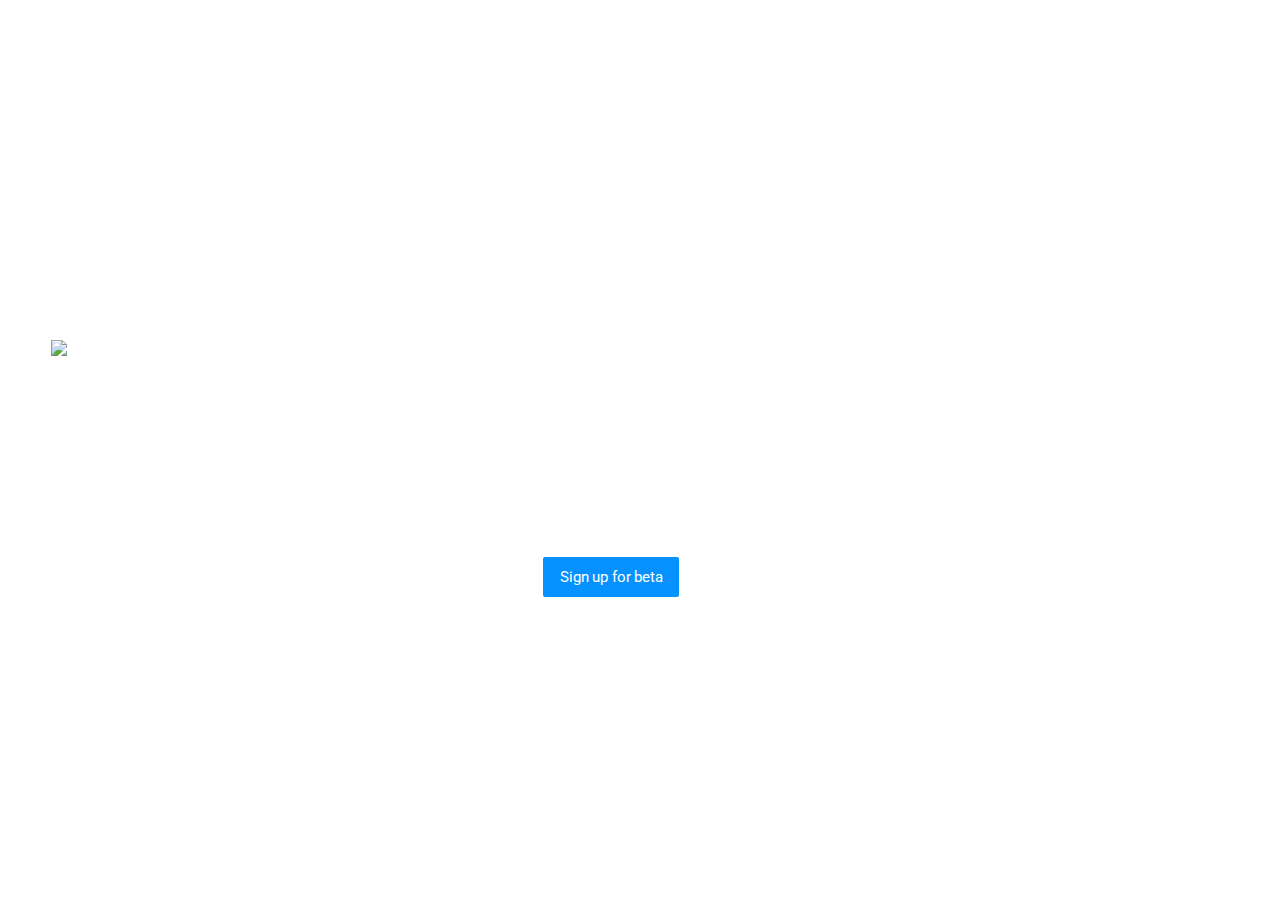
==== index.html @ 0dd045b4 "Updates" ====
<!DOCTYPE HTML>
<html>
	<head>
		<title>Tweeten</title>
		<meta charset="utf-8" />
		<meta name="viewport" content="width=device-width, initial-scale=1, user-scalable=no" />
		<!--[if lte IE 8]><script src="assets/js/ie/html5shiv.js"></script><![endif]-->
		<link rel="stylesheet" href="assets/css/main.css" />
		<!--[if lte IE 8]><link rel="stylesheet" href="assets/css/ie8.css" /><![endif]-->
		<!--[if lte IE 9]><link rel="stylesheet" href="assets/css/ie9.css" /><![endif]-->
        <link rel="apple-touch-icon" sizes="57x57" href="/apple-touch-icon-57x57.png">
<link rel="apple-touch-icon" sizes="60x60" href="/apple-touch-icon-60x60.png">
<link rel="apple-touch-icon" sizes="72x72" href="/apple-touch-icon-72x72.png">
<link rel="apple-touch-icon" sizes="76x76" href="/apple-touch-icon-76x76.png">
<link rel="apple-touch-icon" sizes="114x114" href="/apple-touch-icon-114x114.png">
<link rel="apple-touch-icon" sizes="120x120" href="/apple-touch-icon-120x120.png">
<link rel="apple-touch-icon" sizes="144x144" href="/apple-touch-icon-144x144.png">
<link rel="apple-touch-icon" sizes="152x152" href="/apple-touch-icon-152x152.png">
<link rel="apple-touch-icon" sizes="180x180" href="/apple-touch-icon-180x180.png">
<link rel="icon" type="image/png" href="/favicon-32x32.png" sizes="32x32">
<link rel="icon" type="image/png" href="/android-chrome-192x192.png" sizes="192x192">
<link rel="icon" type="image/png" href="/favicon-96x96.png" sizes="96x96">
<link rel="icon" type="image/png" href="/favicon-16x16.png" sizes="16x16">
<link rel="manifest" href="/manifest.json">
<link rel="mask-icon" href="/safari-pinned-tab.svg" color="#5bbad5">
<meta name="msapplication-TileColor" content="#da532c">
<meta name="msapplication-TileImage" content="/mstile-144x144.png">
<meta name="theme-color" content="#16527d">
	</head>
	<body>

		<!-- Header -->
			<header id="header">
                <img class="logo" src="http://tweeten.xyz/logo.png"/>
				<h1>Tweeten</h1>
				<p>Introducing Tweeten, an app that makes TweetDeck prettier.<br />
				Coming soon to Windows, OS X, Linux, Chrome, and Firefox!</p>
			</header>


<!-- Begin MailChimp Signup Form -->
<div id="mc_embed_signup">
<form action="//xyz.us12.list-manage.com/subscribe/post?u=ccd8b8723e9d4d7e4c5472b31&amp;id=7ab893dca7" method="post" id="mc-embedded-subscribe-form" name="mc-embedded-subscribe-form" class="validate" target="_blank" novalidate>
    <div id="mc_embed_signup_scroll">

<div class="mc-field-group">
	<input type="email" value="" name="EMAIL" placeholder="Email Address" class="required email" id="mce-EMAIL">
</div>
	<div id="mce-responses" class="clear">
		<div class="response" id="mce-error-response" style="display:none"></div>
		<div class="response" id="mce-success-response" style="display:none"></div>
	</div>    <!-- real people should not fill this in and expect good things - do not remove this or risk form bot signups-->
    <div style="position: absolute; left: -5000px;" aria-hidden="true"><input type="text" name="b_ccd8b8723e9d4d7e4c5472b31_7ab893dca7" tabindex="-1" value=""></div>
    <div class="clear"><input type="submit" value="Sign up for beta" name="subscribe" id="mc-embedded-subscribe" class="button"></div>
    </div>
</form>
</div>

<!--End mc_embed_signup-->

		<!-- Footer -->
			<footer id="footer">
				<ul class="icons">
					<li><a href="http://twitter.com/tweetenapp" class="icon fa-twitter"><span class="label">Twitter</span></a></li>
				</ul>
				<ul class="copyright">
					<li>&copy; Tweeten</li><li>Credits: <a href="http://html5up.net">HTML5 UP</a></li>
				</ul>
			</footer>

		<!-- Scripts -->
			<!--[if lte IE 8]><script src="assets/js/ie/respond.min.js"></script><![endif]-->
			<script src="assets/js/main.js"></script>
<script>
  (function(i,s,o,g,r,a,m){i['GoogleAnalyticsObject']=r;i[r]=i[r]||function(){
  (i[r].q=i[r].q||[]).push(arguments)},i[r].l=1*new Date();a=s.createElement(o),
  m=s.getElementsByTagName(o)[0];a.async=1;a.src=g;m.parentNode.insertBefore(a,m)
  })(window,document,'script','//www.google-analytics.com/analytics.js','ga');

  ga('create', 'UA-71965477-1', 'auto');
  ga('send', 'pageview');

</script>
	</body>
</html>
---- assets/css/main.css ----
@import url(font-awesome.min.css);
@import url("http://fonts.googleapis.com/css?family=Roboto:400,700");

/*
	Eventually by HTML5 UP
	html5up.net | @n33co
	Free for personal and commercial use under the CCA 3.0 license (html5up.net/license)
*/

/* Reset */

	html, body, div, span, applet, object, iframe, h1, h2, h3, h4, h5, h6, p, blockquote, pre, a, abbr, acronym, address, big, cite, code, del, dfn, em, img, ins, kbd, q, s, samp, small, strike, strong, sub, sup, tt, var, b, u, i, center, dl, dt, dd, ol, ul, li, fieldset, form, label, legend, table, caption, tbody, tfoot, thead, tr, th, td, article, aside, canvas, details, embed, figure, figcaption, footer, header, hgroup, menu, nav, output, ruby, section, summary, time, mark, audio, video {
		margin: 0;
		padding: 0;
		border: 0;
		font-size: 100%;
		font: inherit;
		vertical-align: baseline;
	}

	article, aside, details, figcaption, figure, footer, header, hgroup, menu, nav, section {
		display: block;
	}

	body {
		line-height: 1;
	}

	ol, ul {
		list-style: none;
	}

	blockquote, q {
		quotes: none;
	}

	blockquote:before, blockquote:after, q:before, q:after {
		content: '';
		content: none;
	}

	table {
		border-collapse: collapse;
		border-spacing: 0;
	}

	body {
		-webkit-text-size-adjust: none;
	}

/* Box Model */

	*, *:before, *:after {
		-moz-box-sizing: border-box;
		-webkit-box-sizing: border-box;
		box-sizing: border-box;
	}

/* Basic */

	@-ms-viewport {
		width: device-width;
	}

	body {
		-ms-overflow-style: scrollbar;
	}

	@media screen and (max-width: 480px) {

		html, body {
			min-width: 320px;
		}

	}

	html, body {
		height: 100%;
		overflow-x: hidden;
		width: 100%;
	}

		@media screen and (max-height: 640px) {

			html, body {
				height: auto;
				min-height: 100%;
			}

		}

	body {
		display: -moz-flex;
		display: -webkit-flex;
		display: -ms-flex;
		display: flex;
		-moz-flex-direction: column;
		-webkit-flex-direction: column;
		-ms-flex-direction: column;
		flex-direction: column;
		-moz-justify-content: center;
		-webkit-justify-content: center;
		-ms-justify-content: center;
		justify-content: center;
		background-color: #000;
		padding: 6em 4em 4em 4em;
	}

		body > * {
			position: relative;
			z-index: 2;
		}

		body.is-loading *, body.is-loading *:before, body.is-loading *:after {
			-moz-animation: none !important;
			-webkit-animation: none !important;
			-ms-animation: none !important;
			animation: none !important;
			-moz-transition: none !important;
			-webkit-transition: none !important;
			-ms-transition: none !important;
			transition: none !important;
		}

		@media screen and (max-width: 1680px) {

			body {
				padding: 6em 3.5em 3.5em 3.5em;
			}

		}

		@media screen and (max-width: 736px) {

			body {
				padding: 5em 2em 2em 2em;
			}

		}

		@media screen and (max-width: 360px) {

			body {
				padding: 5em 1.25em 1.25em 1.25em;
			}

		}

/* BG */

	#bg {
		display: none !important;
	}

		#bg div {
			-moz-transition: opacity 3s ease, visibility 3s;
			-webkit-transition: opacity 3s ease, visibility 3s;
			-ms-transition: opacity 3s ease, visibility 3s;
			transition: opacity 3s ease, visibility 3s;
			background-size: cover;
			height: 100%;
			left: 0;
			opacity: 0;
			position: absolute;
			top: 0;
			visibility: hidden;
			width: 150%;
		}

			#bg div.visible {
				-moz-animation: bg 45s linear infinite;
				-webkit-animation: bg 45s linear infinite;
				-ms-animation: bg 45s linear infinite;
				animation: bg 45s linear infinite;
				opacity: 1;
				visibility: visible;
				z-index: 1;
			}

				#bg div.visible.top {
					z-index: 2;
				}

				@media screen and (max-width: 1280px) {

					#bg div.visible {
						-moz-animation: bg 29.25s linear infinite;
						-webkit-animation: bg 29.25s linear infinite;
						-ms-animation: bg 29.25s linear infinite;
						animation: bg 29.25s linear infinite;
					}

				}

				@media screen and (max-width: 736px) {

					#bg div.visible {
						-moz-animation: bg 18s linear infinite;
						-webkit-animation: bg 18s linear infinite;
						-ms-animation: bg 18s linear infinite;
						animation: bg 18s linear infinite;
					}

				}

			#bg div:only-child {
				-moz-animation-direction: alternate !important;
				-webkit-animation-direction: alternate !important;
				-ms-animation-direction: alternate !important;
				animation-direction: alternate !important;
			}

		body.is-loading #bg {
			opacity: 0;
		}

	@-moz-keyframes bg {
		0% {
			-moz-transform: translateX(0);
			-webkit-transform: translateX(0);
			-ms-transform: translateX(0);
			transform: translateX(0);
		}

		100% {
			-moz-transform: translateX(-25%);
			-webkit-transform: translateX(-25%);
			-ms-transform: translateX(-25%);
			transform: translateX(-25%);
		}
	}

	@-webkit-keyframes bg {
		0% {
			-moz-transform: translateX(0);
			-webkit-transform: translateX(0);
			-ms-transform: translateX(0);
			transform: translateX(0);
		}

		100% {
			-moz-transform: translateX(-25%);
			-webkit-transform: translateX(-25%);
			-ms-transform: translateX(-25%);
			transform: translateX(-25%);
		}
	}

	@-ms-keyframes bg {
		0% {
			-moz-transform: translateX(0);
			-webkit-transform: translateX(0);
			-ms-transform: translateX(0);
			transform: translateX(0);
		}

		100% {
			-moz-transform: translateX(-25%);
			-webkit-transform: translateX(-25%);
			-ms-transform: translateX(-25%);
			transform: translateX(-25%);
		}
	}

	@keyframes bg {
		0% {
			-moz-transform: translateX(0);
			-webkit-transform: translateX(0);
			-ms-transform: translateX(0);
			transform: translateX(0);
		}

		100% {
			-moz-transform: translateX(-25%);
			-webkit-transform: translateX(-25%);
			-ms-transform: translateX(-25%);
			transform: translateX(-25%);
		}
	}

/* Type */

	body, input, select, textarea {
		color: rgba(255, 255, 255, 0.75);
		font-family: "Roboto", sans-serif;
		font-size: 16pt;
		font-weight: 400;
		letter-spacing: -0.01em;
		line-height: 1.65em;
	}

		@media screen and (max-width: 1680px) {

			body, input, select, textarea {
				font-size: 12pt;
			}

		}

		@media screen and (max-width: 1280px) {

			body, input, select, textarea {
				font-size: 11pt;
			}

		}

		@media screen and (max-width: 980px) {

			body, input, select, textarea {
				font-size: 12pt;
			}

		}

		@media screen and (max-width: 736px) {

			body, input, select, textarea {
				font-size: 12pt;
			}

		}

		@media screen and (max-width: 480px) {

			body, input, select, textarea {
				font-size: 12pt;
			}

		}

	a {
		-moz-transition: border-bottom-color 0.2s ease, color 0.2s ease;
		-webkit-transition: border-bottom-color 0.2s ease, color 0.2s ease;
		-ms-transition: border-bottom-color 0.2s ease, color 0.2s ease;
		transition: border-bottom-color 0.2s ease, color 0.2s ease;
		border-bottom: dotted 1px rgba(255, 255, 255, 0.25);
		color: #1cb495;
		text-decoration: none;
	}

		a:hover {
			border-bottom-color: transparent;
			color: #0592FF !important;
			text-decoration: none;
		}

	strong, b {
		color: #fff;
		font-weight: 700;
	}

	em, i {
		font-style: italic;
	}

	p {
		margin: 0 0 2em 0;
	}

	h1, h2, h3, h4, h5, h6 {
		color: #fff;
		font-weight: 700;
		line-height: 1em;
		margin: 0 0 1em 0;
	}

		h1 a, h2 a, h3 a, h4 a, h5 a, h6 a {
			color: inherit;
			text-decoration: none;
		}

	h1 {
		font-size: 2.5em;
		line-height: 1.25em;
	}

	h2 {
		font-size: 1.75em;
		line-height: 1.5em;
	}

	h3 {
		font-size: 1.35em;
		line-height: 1.5em;
	}

	h4 {
		font-size: 1.1em;
		line-height: 1.5em;
	}

	h5 {
		font-size: 0.9em;
		line-height: 1.5em;
	}

	h6 {
		font-size: 0.7em;
		line-height: 1.5em;
	}

	sub {
		font-size: 0.8em;
		position: relative;
		top: 0.5em;
	}

	sup {
		font-size: 0.8em;
		position: relative;
		top: -0.5em;
	}

	blockquote {
		border-left: solid 8px rgba(255, 255, 255, 0.35);
		font-style: italic;
		margin: 0 0 2em 0;
		padding: 0.5em 0 0.5em 2em;
	}

	code {
		background: rgba(255, 255, 255, 0.125);
		border-radius: 6px;
		border: solid 2px rgba(255, 255, 255, 0.35);
		font-family: "Courier New", monospace;
		font-size: 0.9em;
		margin: 0 0.25em;
		padding: 0.25em 0.65em;
	}

	pre {
		-webkit-overflow-scrolling: touch;
		font-family: "Courier New", monospace;
		font-size: 0.9em;
		margin: 0 0 2em 0;
	}

		pre code {
			display: block;
			line-height: 1.75em;
			padding: 1em 1.5em;
			overflow-x: auto;
		}

	hr {
		border: 0;
		border-bottom: solid 2px rgba(255, 255, 255, 0.35);
		margin: 2em 0;
	}

		hr.major {
			margin: 3em 0;
		}

/* Section/Article */

	section.special, article.special {
		text-align: center;
	}

	header p {
		color: rgba(255, 255, 255, 0.5);
		position: relative;
		margin: 0 0 1.5em 0;
	}

	header h2 + p {
		font-size: 1.25em;
		margin-top: -1em;
		line-height: 1.5em;
	}

	header h3 + p {
		font-size: 1.1em;
		margin-top: -0.8em;
		line-height: 1.5em;
	}

	header h4 + p,
	header h5 + p,
	header h6 + p {
		font-size: 0.9em;
		margin-top: -0.6em;
		line-height: 1.5em;
	}

	@media screen and (max-width: 980px) {

		header br {
			display: none;
		}

	}

	@media screen and (max-width: 736px) {

		header br {
			display: inline;
		}

	}

	@media screen and (max-width: 480px) {

		header br {
			display: none;
		}

	}

/* Icon */

	.icon {
		text-decoration: none;
		border-bottom: none;
		position: relative;
	}

		.icon:before {
			-moz-osx-font-smoothing: grayscale;
			-webkit-font-smoothing: antialiased;
			font-family: FontAwesome;
			font-style: normal;
			font-weight: normal;
			text-transform: none !important;
		}

		.icon > .label {
			display: none;
		}

/* List */

	ol {
		list-style: decimal;
		margin: 0 0 2em 0;
		padding-left: 1.25em;
	}

		ol li {
			padding-left: 0.25em;
		}

	ul {
		list-style: disc;
		margin: 0 0 2em 0;
		padding-left: 1em;
	}

		ul li {
			padding-left: 0.5em;
		}

		ul.icons {
			cursor: default;
			list-style: none;
			padding-left: 0;
		}

			ul.icons li {
				display: inline-block;
				padding: 0 1em 0 0;
			}

				ul.icons li:last-child {
					padding-right: 0;
				}

				ul.icons li .icon:before {
					font-size: 1.25em;
				}

				ul.icons li a {
					color: inherit;
				}

/* Form */

	form {
		margin: 0 0 2em 0;
	}

		form .message {
			text-decoration: none;
			-moz-transition: opacity 0.2s ease-in-out, -moz-transform 0.2s ease-in-out;
			-webkit-transition: opacity 0.2s ease-in-out, -webkit-transform 0.2s ease-in-out;
			-ms-transition: opacity 0.2s ease-in-out, -ms-transform 0.2s ease-in-out;
			transition: opacity 0.2s ease-in-out, transform 0.2s ease-in-out;
			-moz-transform: scale(1.05);
			-webkit-transform: scale(1.05);
			-ms-transform: scale(1.05);
			transform: scale(1.05);
			height: 2.75em;
			line-height: 2.75em;
			opacity: 0;
		}

			form .message:before {
				-moz-osx-font-smoothing: grayscale;
				-webkit-font-smoothing: antialiased;
				font-family: FontAwesome;
				font-style: normal;
				font-weight: normal;
				text-transform: none !important;
			}

			form .message:before {
				margin-right: 0.5em;
			}

			form .message.visible {
				-moz-transform: scale(1);
				-webkit-transform: scale(1);
				-ms-transform: scale(1);
				transform: scale(1);
				opacity: 1;
			}

			form .message.success {
				color: #1cb495;
			}

				form .message.success:before {
					content: '\f00c';
				}

			form .message.failure {
				color: #ff2361;
			}

				form .message.failure:before {
					content: '\f119';
				}

	label {
		color: #fff;
		display: block;
		font-size: 0.9em;
		font-weight: 700;
		margin: 0 0 1em 0;
	}

	@-moz-keyframes focus {
		0% {
			-moz-transform: scale(1);
			-webkit-transform: scale(1);
			-ms-transform: scale(1);
			transform: scale(1);
		}

		50% {
			-moz-transform: scale(1.025);
			-webkit-transform: scale(1.025);
			-ms-transform: scale(1.025);
			transform: scale(1.025);
		}

		100% {
			-moz-transform: scale(1);
			-webkit-transform: scale(1);
			-ms-transform: scale(1);
			transform: scale(1);
		}
	}

	@-webkit-keyframes focus {
		0% {
			-moz-transform: scale(1);
			-webkit-transform: scale(1);
			-ms-transform: scale(1);
			transform: scale(1);
		}

		50% {
			-moz-transform: scale(1.025);
			-webkit-transform: scale(1.025);
			-ms-transform: scale(1.025);
			transform: scale(1.025);
		}

		100% {
			-moz-transform: scale(1);
			-webkit-transform: scale(1);
			-ms-transform: scale(1);
			transform: scale(1);
		}
	}

	@-ms-keyframes focus {
		0% {
			-moz-transform: scale(1);
			-webkit-transform: scale(1);
			-ms-transform: scale(1);
			transform: scale(1);
		}

		50% {
			-moz-transform: scale(1.025);
			-webkit-transform: scale(1.025);
			-ms-transform: scale(1.025);
			transform: scale(1.025);
		}

		100% {
			-moz-transform: scale(1);
			-webkit-transform: scale(1);
			-ms-transform: scale(1);
			transform: scale(1);
		}
	}

	@keyframes focus {
		0% {
			-moz-transform: scale(1);
			-webkit-transform: scale(1);
			-ms-transform: scale(1);
			transform: scale(1);
		}

		50% {
			-moz-transform: scale(1.025);
			-webkit-transform: scale(1.025);
			-ms-transform: scale(1.025);
			transform: scale(1.025);
		}

		100% {
			-moz-transform: scale(1);
			-webkit-transform: scale(1);
			-ms-transform: scale(1);
			transform: scale(1);
		}
	}

	input[type="text"],
	input[type="password"],
	input[type="email"],
	select,
	textarea {
		-moz-appearance: none;
		-webkit-appearance: none;
		-ms-appearance: none;
		appearance: none;
		-moz-transform: scale(1);
		-webkit-transform: scale(1);
		-ms-transform: scale(1);
		transform: scale(1);
		-moz-transition: border-color 0.2s ease, background-color 0.2s ease;
		-webkit-transition: border-color 0.2s ease, background-color 0.2s ease;
		-ms-transition: border-color 0.2s ease, background-color 0.2s ease;
		transition: border-color 0.2s ease, background-color 0.2s ease;
		background-color: transparent;
		border-radius: 2px;
		border: none;
		border: solid 2px rgba(255, 255, 255, 0.35);
		color: inherit;
		display: block;
		outline: 0;
		padding: 0 1em;
		text-decoration: none;
		width: 100%;
	}

		input[type="text"]:invalid,
		input[type="password"]:invalid,
		input[type="email"]:invalid,
		select:invalid,
		textarea:invalid {
			box-shadow: none;
		}

		input[type="text"]:focus,
		input[type="password"]:focus,
		input[type="email"]:focus,
		select:focus,
		textarea:focus {
			-moz-animation: focus 0.1s;
			-webkit-animation: focus 0.1s;
			-ms-animation: focus 0.1s;
			animation: focus 0.1s;
			background-color: rgba(255, 255, 255, 0.125);
			border-color: #0592FF;
		}

	.select-wrapper {
		text-decoration: none;
		display: block;
		position: relative;
	}

		.select-wrapper:before {
			-moz-osx-font-smoothing: grayscale;
			-webkit-font-smoothing: antialiased;
			font-family: FontAwesome;
			font-style: normal;
			font-weight: normal;
			text-transform: none !important;
		}

		.select-wrapper:before {
			color: rgba(255, 255, 255, 0.35);
			content: '\f078';
			display: block;
			height: 2.75em;
			line-height: 2.75em;
			pointer-events: none;
			position: absolute;
			right: 0;
			text-align: center;
			top: 0;
			width: 2.75em;
		}

		.select-wrapper select::-ms-expand {
			display: none;
		}

	input[type="text"],
	input[type="password"],
	input[type="email"],
	select {
		height: 2.75em;
	}

	textarea {
		padding: 0.75em 1em;
	}

	input[type="checkbox"],
	input[type="radio"] {
		-moz-appearance: none;
		-webkit-appearance: none;
		-ms-appearance: none;
		appearance: none;
		display: block;
		float: left;
		margin-right: -2em;
		opacity: 0;
		width: 1em;
		z-index: -1;
	}

		input[type="checkbox"] + label,
		input[type="radio"] + label {
			text-decoration: none;
			color: rgba(255, 255, 255, 0.75);
			cursor: pointer;
			display: inline-block;
			font-size: 1em;
			font-weight: 400;
			padding-left: 2.4em;
			padding-right: 0.75em;
			position: relative;
		}

			input[type="checkbox"] + label:before,
			input[type="radio"] + label:before {
				-moz-osx-font-smoothing: grayscale;
				-webkit-font-smoothing: antialiased;
				font-family: FontAwesome;
				font-style: normal;
				font-weight: normal;
				text-transform: none !important;
			}

			input[type="checkbox"] + label:before,
			input[type="radio"] + label:before {
				background: rgba(255, 255, 255, 0.125);
				border-radius: 6px;
				border: solid 2px rgba(255, 255, 255, 0.35);
				content: '';
				display: inline-block;
				height: 1.65em;
				left: 0;
				line-height: 1.58125em;
				position: absolute;
				text-align: center;
				top: 0;
				width: 1.65em;
			}

		input[type="checkbox"]:checked + label:before,
		input[type="radio"]:checked + label:before {
			background: #1cb495;
			border-color: #1cb495;
			color: #ffffff;
			content: '\f00c';
		}

		input[type="checkbox"]:focus + label:before,
		input[type="radio"]:focus + label:before {
			border-color: #1cb495;
			box-shadow: 0 0 0 2px #1cb495;
		}

	input[type="checkbox"] + label:before {
		border-radius: 6px;
	}

	input[type="radio"] + label:before {
		border-radius: 100%;
	}

	::-webkit-input-placeholder {
		color: rgba(255, 255, 255, 0.5) !important;
		opacity: 1.0;
	}

	:-moz-placeholder {
		color: rgba(255, 255, 255, 0.5) !important;
		opacity: 1.0;
	}

	::-moz-placeholder {
		color: rgba(255, 255, 255, 0.5) !important;
		opacity: 1.0;
	}

	:-ms-input-placeholder {
		color: rgba(255, 255, 255, 0.5) !important;
		opacity: 1.0;
	}

	.formerize-placeholder {
		color: rgba(255, 255, 255, 0.5) !important;
		opacity: 1.0;
	}

/* Button */

	input[type="submit"],
	input[type="reset"],
	input[type="button"],
	button,
	.button {
		-moz-appearance: none;
		-webkit-appearance: none;
		-ms-appearance: none;
		appearance: none;
		-moz-transition: background-color 0.2s ease-in-out, color 0.2s ease-in-out, opacity 0.2s ease-in-out;
		-webkit-transition: background-color 0.2s ease-in-out, color 0.2s ease-in-out, opacity 0.2s ease-in-out;
		-ms-transition: background-color 0.2s ease-in-out, color 0.2s ease-in-out, opacity 0.2s ease-in-out;
		transition: background-color 0.2s ease-in-out, color 0.2s ease-in-out, opacity 0.2s ease-in-out;
		background-color: #0592FF;
		border-radius: 2px;
		border: 0;
		color: #ffffff !important;
		cursor: pointer;
		display: inline-block;
		font-weight: 400;
		height: 2.75em;
		line-height: 2.75em;
		padding: 0 1.125em;
		text-align: center;
		text-decoration: none;
		white-space: nowrap;
	}

		input[type="submit"]:hover,
		input[type="reset"]:hover,
		input[type="button"]:hover,
		button:hover,
		.button:hover {
			background-color: #0B6CB7;
		}

		input[type="submit"]:active,
		input[type="reset"]:active,
		input[type="button"]:active,
		button:active,
		.button:active {
			background-color: #199e83;
		}

		input[type="submit"].disabled, input[type="submit"]:disabled,
		input[type="reset"].disabled,
		input[type="reset"]:disabled,
		input[type="button"].disabled,
		input[type="button"]:disabled,
		button.disabled,
		button:disabled,
		.button.disabled,
		.button:disabled {
			opacity: 0.5;
		}

		@media screen and (max-width: 480px) {

			input[type="submit"],
			input[type="reset"],
			input[type="button"],
			button,
			.button {
				padding: 0;
			}

		}

/* Header */

	#header h1 {
		font-size: 3.25em;
		margin: 0 0 0.55em 0;
	}

	#header p {
		font-size: 1.35em;
		line-height: 1.65em;
	}

	#header a {
		color: inherit;
	}

	@media screen and (max-width: 736px) {

		#header h1 {
			font-size: 2em;
		}

		#header p {
			font-size: 1em;
		}

	}

	@media screen and (max-width: 480px) {

		#header {
			margin: 0 0 1em 0;
		}

	}

/* Signup Form */

	#signup-form {
		display: -moz-flex;
		display: -webkit-flex;
		display: -ms-flex;
		display: flex;
		position: relative;
	}

		#signup-form input[type="text"],
		#signup-form input[type="password"],
		#signup-form input[type="email"] {
			width: 18em;
		}

		#signup-form > * {
			margin: 0 0 0 1em;
		}

		#signup-form > :first-child {
			margin: 0 0 0 0;
		}

		@media screen and (max-width: 480px) {

			#signup-form {
				-moz-flex-direction: column;
				-webkit-flex-direction: column;
				-ms-flex-direction: column;
				flex-direction: column;
			}

				#signup-form input[type="type"],
				#signup-form input[type="password"],
				#signup-form input[type="email"] {
					width: 100%;
				}

				#signup-form > * {
					margin: 1.25em 0 0 0;
				}

				#signup-form .message {
					bottom: -1.5em;
					font-size: 0.9em;
					height: 1em;
					left: 0;
					line-height: inherit;
					margin-top: 0;
					position: absolute;
				}

		}

/* Footer */

	#footer {
		-moz-transition: opacity 0.5s ease-in-out;
		-webkit-transition: opacity 0.5s ease-in-out;
		-ms-transition: opacity 0.5s ease-in-out;
		transition: opacity 0.5s ease-in-out;
		bottom: 4em;
		color: rgba(255, 255, 255, 0.5);
		left: 4em;
		opacity: 0.5;
		position: absolute;
	}

		#footer .icons {
			margin: 0 0 0.5em 0;
		}

		#footer .copyright {
			font-size: 0.8em;
			list-style: none;
			padding: 0;
		}

			#footer .copyright li {
				border-left: solid 1px rgba(255, 255, 255, 0.25);
				display: inline-block;
				line-height: 1em;
				margin: 0 0 0 0.75em;
				padding: 0 0 0 0.75em;
			}

				#footer .copyright li:first-child {
					border-left: 0;
					margin-left: 0;
					padding-left: 0;
				}

			#footer .copyright a {
				color: inherit;
			}

		#footer:hover {
			opacity: 1;
		}

		#footer > :last-child {
			margin-bottom: 0;
		}

		@media screen and (max-width: 1680px) {

			#footer {
				bottom: 3.5em;
				left: 3.5em;
			}

		}

		@media screen and (max-width: 736px) {

			#footer {
				bottom: 2em;
				left: 2em;
			}

		}

		@media screen and (max-width: 360px) {

			#footer {
				bottom: 1.25em;
				left: 1.25em;
			}

		}

		@media screen and (max-height: 640px) {

			#footer {
				bottom: auto;
				left: auto;
				margin: 1em 0 0 0;
				position: relative;
			}

		}
        
        body{
            background: url("http://tweeten.xyz/images/bg01.jpg") no-repeat center center fixed;
    -webkit-background-size: cover;
    -moz-background-size: cover;
    -o-background-size: cover;
    background-size: cover;
        }
        
        #mc_embed_signup{
            width: 55%;
            display: block;
            overflow: hidden;
        }
        
        .email{
            width: 75% !important;
            float: left;
        }
        
        #mc-embedded-subscribe{
            width: 21%;
            float: left;
            margin-left: 1%;
           
        }
        
        @media (max-width: 1170px){
            .email, #mc_embed_signup{
                width: 100% !important;
            }
            
             #mc-embedded-subscribe{
                width: 150px !important;
                margin-left: 0% !important;
                margin-top: 20px !important;
            }
        }
        
        .logo{
            width: 150px;
            height: auto;
            display: block;
            overflow: hidden;
            margin-bottom: 20px;
        }
        
        img{
            pointer-events: none;
        }
        
        @media (max-width: 450px){
            .logo{
                width:  120px !important;
            }
        }
---- assets/css/ie8.css ----
/*
	Eventually by HTML5 UP
	html5up.net | @n33co
	Free for personal and commercial use under the CCA 3.0 license (html5up.net/license)
*/

/* BG */

	#bg {
		-ms-filter: "progid:DXImageTransform.Microsoft.Alpha(Opacity=25)";
	}

/* Type */

	body, input, select, textarea {
		color: #fff;
	}

/* Form */

	input[type="text"],
	input[type="password"],
	input[type="email"],
	select,
	textarea {
		border: solid 2px #fff;
	}
---- assets/css/ie9.css ----
/*
	Eventually by HTML5 UP
	html5up.net | @n33co
	Free for personal and commercial use under the CCA 3.0 license (html5up.net/license)
*/

/* Signup Form */

	#signup-form > * {
		display: inline-block;
		vertical-align: top;
	}
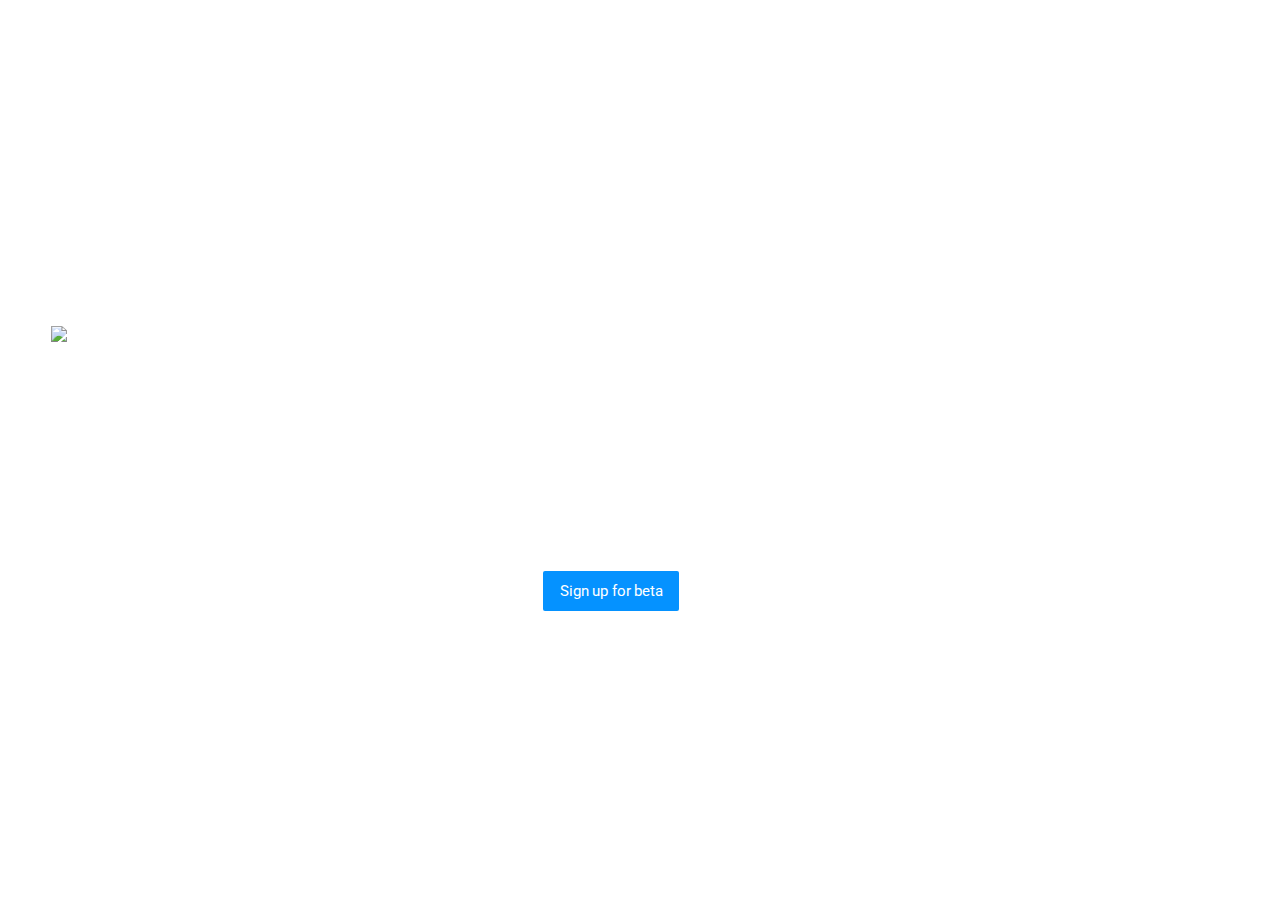
==== commit 018402f3: "Updates" ====
--- a/index.html
+++ b/index.html
@@ -35,6 +35,7 @@
 				<h1>Tweeten</h1>
 				<p>Introducing Tweeten, an app that makes TweetDeck prettier.<br />
 				Coming soon to Windows, OS X, Linux, Chrome, and Firefox!</p>
+				<p>Get our Windows app right now by signing up:</p>
 			</header>
 
 
@@ -63,9 +64,6 @@
 				<ul class="icons">
 					<li><a href="http://twitter.com/tweetenapp" class="icon fa-twitter"><span class="label">Twitter</span></a></li>
 				</ul>
-				<ul class="copyright">
-					<li>&copy; Tweeten</li><li>Credits: <a href="http://html5up.net">HTML5 UP</a></li>
-				</ul>
 			</footer>
 
 		<!-- Scripts -->
--- a/assets/css/main.css
+++ b/assets/css/main.css
@@ -1175,7 +1175,7 @@
 			}
 
 		}
-        
+
         body{
             background: url("http://tweeten.xyz/images/bg01.jpg") no-repeat center center fixed;
     -webkit-background-size: cover;
@@ -1183,37 +1183,37 @@
     -o-background-size: cover;
     background-size: cover;
         }
-        
+
         #mc_embed_signup{
             width: 55%;
             display: block;
             overflow: hidden;
         }
-        
+
         .email{
             width: 75% !important;
             float: left;
         }
-        
+
         #mc-embedded-subscribe{
             width: 21%;
             float: left;
             margin-left: 1%;
-           
+
         }
-        
+
         @media (max-width: 1170px){
             .email, #mc_embed_signup{
                 width: 100% !important;
             }
-            
+
              #mc-embedded-subscribe{
                 width: 150px !important;
                 margin-left: 0% !important;
                 margin-top: 20px !important;
             }
         }
-        
+
         .logo{
             width: 150px;
             height: auto;
@@ -1221,13 +1221,21 @@
             overflow: hidden;
             margin-bottom: 20px;
         }
-        
+
         img{
             pointer-events: none;
         }
-        
+
         @media (max-width: 450px){
             .logo{
                 width:  120px !important;
             }
-        }+        }
+
+			#header p{
+				margin-bottom: 5px !important;
+			}
+
+			#mc_embed_signup{
+				margin-top: 15px !important;
+			}
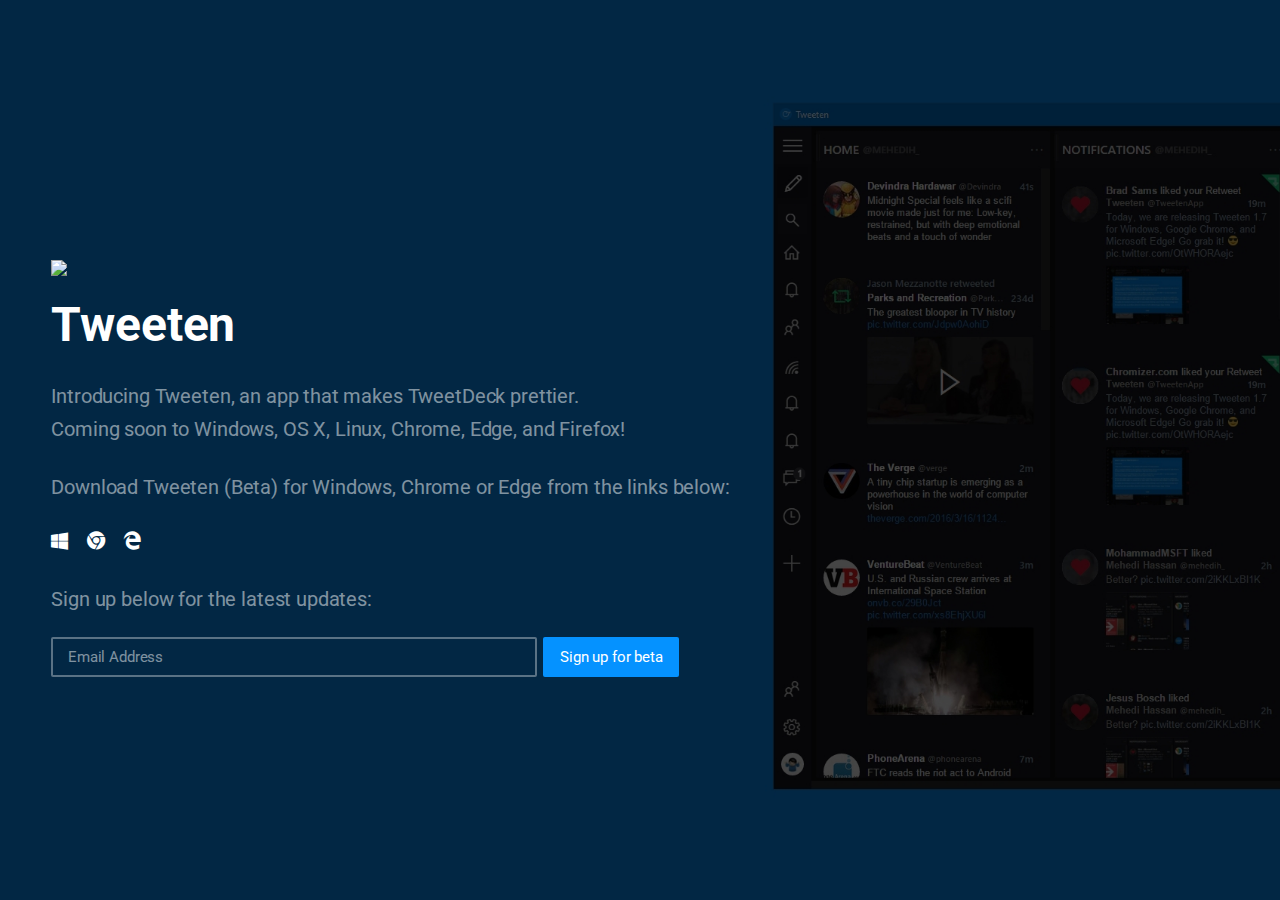
==== commit e6b19e58: "Updated homepaeg" ====
--- a/index.html
+++ b/index.html
@@ -4,80 +4,69 @@
 		<title>Tweeten</title>
 		<meta charset="utf-8" />
 		<meta name="viewport" content="width=device-width, initial-scale=1, user-scalable=no" />
-		<!--[if lte IE 8]><script src="assets/js/ie/html5shiv.js"></script><![endif]-->
 		<link rel="stylesheet" href="assets/css/main.css" />
-		<!--[if lte IE 8]><link rel="stylesheet" href="assets/css/ie8.css" /><![endif]-->
-		<!--[if lte IE 9]><link rel="stylesheet" href="assets/css/ie9.css" /><![endif]-->
         <link rel="apple-touch-icon" sizes="57x57" href="/apple-touch-icon-57x57.png">
-<link rel="apple-touch-icon" sizes="60x60" href="/apple-touch-icon-60x60.png">
-<link rel="apple-touch-icon" sizes="72x72" href="/apple-touch-icon-72x72.png">
-<link rel="apple-touch-icon" sizes="76x76" href="/apple-touch-icon-76x76.png">
-<link rel="apple-touch-icon" sizes="114x114" href="/apple-touch-icon-114x114.png">
-<link rel="apple-touch-icon" sizes="120x120" href="/apple-touch-icon-120x120.png">
-<link rel="apple-touch-icon" sizes="144x144" href="/apple-touch-icon-144x144.png">
-<link rel="apple-touch-icon" sizes="152x152" href="/apple-touch-icon-152x152.png">
-<link rel="apple-touch-icon" sizes="180x180" href="/apple-touch-icon-180x180.png">
-<link rel="icon" type="image/png" href="/favicon-32x32.png" sizes="32x32">
-<link rel="icon" type="image/png" href="/android-chrome-192x192.png" sizes="192x192">
-<link rel="icon" type="image/png" href="/favicon-96x96.png" sizes="96x96">
-<link rel="icon" type="image/png" href="/favicon-16x16.png" sizes="16x16">
-<link rel="manifest" href="/manifest.json">
-<link rel="mask-icon" href="/safari-pinned-tab.svg" color="#5bbad5">
-<meta name="msapplication-TileColor" content="#da532c">
-<meta name="msapplication-TileImage" content="/mstile-144x144.png">
-<meta name="theme-color" content="#16527d">
+        <link rel="apple-touch-icon" sizes="60x60" href="/apple-touch-icon-60x60.png">
+        <link rel="apple-touch-icon" sizes="72x72" href="/apple-touch-icon-72x72.png">
+        <link rel="apple-touch-icon" sizes="76x76" href="/apple-touch-icon-76x76.png">
+        <link rel="apple-touch-icon" sizes="114x114" href="/apple-touch-icon-114x114.png">
+        <link rel="apple-touch-icon" sizes="120x120" href="/apple-touch-icon-120x120.png">
+        <link rel="apple-touch-icon" sizes="144x144" href="/apple-touch-icon-144x144.png">
+        <link rel="apple-touch-icon" sizes="152x152" href="/apple-touch-icon-152x152.png">
+        <link rel="apple-touch-icon" sizes="180x180" href="/apple-touch-icon-180x180.png">
+        <link rel="icon" type="image/png" href="/favicon-32x32.png" sizes="32x32">
+        <link rel="icon" type="image/png" href="/android-chrome-192x192.png" sizes="192x192">
+        <link rel="icon" type="image/png" href="/favicon-96x96.png" sizes="96x96">
+        <link rel="icon" type="image/png" href="/favicon-16x16.png" sizes="16x16">
+        <link rel="shortcut icon" href="/favicon.ico?v=2" />
+        <link rel="manifest" href="/manifest.json">
+        <link rel="mask-icon" href="/safari-pinned-tab.svg" color="#5bbad5">
+        <meta name="msapplication-TileColor" content="#da532c">
+        <meta name="msapplication-TileImage" content="/mstile-144x144.png">
+        <meta name="theme-color" content="#16527d">
 	</head>
 	<body>
+        <header id="header">
+            <img class="logo" src="http://tweeten.xyz/logo.png"/>
+            <h1>Tweeten</h1>
+            <p>Introducing Tweeten, an app that makes TweetDeck prettier.<br />
+            Coming soon to Windows, OS X, Linux, Chrome, Edge, and Firefox!</p>
+            <p class="download">Download Tweeten (Beta) for Windows, Chrome or Edge from the links below:</p>
+            <ul class="icons">
+                <li><a title="Get Tweeten for Windows 10, 8 or 7" href="http://tweeten.xyz/windows" class="icon fa-windows"><span class="label">Windows</span></a></li>
+                <li><a title="Get Tweeten for Google Chrome" href="http://tweeten.xyz/chrome" class="icon fa-chrome"><span class="label">Chrome</span></a></li>
+                <li><a title="Get Tweeten for Microsoft Edge" href="http://tweeten.xyz/edge" class="icon fa-edge"><span class="label">Edge</span></a></li>
+            </ul>
+        </header>
+        <header id="header">
+            <p>Sign up below for the latest updates: </p>
+        </header>
 
-		<!-- Header -->
-			<header id="header">
-                <img class="logo" src="http://tweeten.xyz/logo.png"/>
-				<h1>Tweeten</h1>
-				<p>Introducing Tweeten, an app that makes TweetDeck prettier.<br />
-				Coming soon to Windows, OS X, Linux, Chrome, and Firefox!</p>
-				<p>Get our Windows app right now by signing up:</p>
-			</header>
+        <div id="mc_embed_signup">
+        <form action="//xyz.us12.list-manage.com/subscribe/post?u=ccd8b8723e9d4d7e4c5472b31&amp;id=7ab893dca7" method="post" id="mc-embedded-subscribe-form" name="mc-embedded-subscribe-form" class="validate" target="_blank" novalidate>
+            <div id="mc_embed_signup_scroll">
 
-
-<!-- Begin MailChimp Signup Form -->
-<div id="mc_embed_signup">
-<form action="//xyz.us12.list-manage.com/subscribe/post?u=ccd8b8723e9d4d7e4c5472b31&amp;id=7ab893dca7" method="post" id="mc-embedded-subscribe-form" name="mc-embedded-subscribe-form" class="validate" target="_blank" novalidate>
-    <div id="mc_embed_signup_scroll">
-
-<div class="mc-field-group">
-	<input type="email" value="" name="EMAIL" placeholder="Email Address" class="required email" id="mce-EMAIL">
-</div>
-	<div id="mce-responses" class="clear">
-		<div class="response" id="mce-error-response" style="display:none"></div>
-		<div class="response" id="mce-success-response" style="display:none"></div>
-	</div>    <!-- real people should not fill this in and expect good things - do not remove this or risk form bot signups-->
-    <div style="position: absolute; left: -5000px;" aria-hidden="true"><input type="text" name="b_ccd8b8723e9d4d7e4c5472b31_7ab893dca7" tabindex="-1" value=""></div>
-    <div class="clear"><input type="submit" value="Sign up for beta" name="subscribe" id="mc-embedded-subscribe" class="button"></div>
-    </div>
-</form>
-</div>
-
-<!--End mc_embed_signup-->
-
-		<!-- Footer -->
-			<footer id="footer">
-				<ul class="icons">
-					<li><a href="http://twitter.com/tweetenapp" class="icon fa-twitter"><span class="label">Twitter</span></a></li>
-				</ul>
-			</footer>
-
-		<!-- Scripts -->
-			<!--[if lte IE 8]><script src="assets/js/ie/respond.min.js"></script><![endif]-->
-			<script src="assets/js/main.js"></script>
-<script>
-  (function(i,s,o,g,r,a,m){i['GoogleAnalyticsObject']=r;i[r]=i[r]||function(){
-  (i[r].q=i[r].q||[]).push(arguments)},i[r].l=1*new Date();a=s.createElement(o),
-  m=s.getElementsByTagName(o)[0];a.async=1;a.src=g;m.parentNode.insertBefore(a,m)
-  })(window,document,'script','//www.google-analytics.com/analytics.js','ga');
-
-  ga('create', 'UA-71965477-1', 'auto');
-  ga('send', 'pageview');
-
-</script>
+        <div class="mc-field-group">
+            <input type="email" value="" name="EMAIL" placeholder="Email Address" class="required email" id="mce-EMAIL">
+        </div>
+            <div id="mce-responses" class="clear">
+                <div class="response" id="mce-error-response" style="display:none"></div>
+                <div class="response" id="mce-success-response" style="display:none"></div>
+            </div> 
+            <div style="position: absolute; left: -5000px;" aria-hidden="true"><input type="text" name="b_ccd8b8723e9d4d7e4c5472b31_7ab893dca7" tabindex="-1" value=""></div>
+            <div class="clear"><input type="submit" value="Sign up for beta" name="subscribe" id="mc-embedded-subscribe" class="button"></div>
+            </div>
+        </form>
+        </div>
+        <!--[if lte IE 8]><script src="assets/js/ie/respond.min.js"></script><![endif]-->
+        <script src="assets/js/main.js"></script>
+        <script>
+        (function(i,s,o,g,r,a,m){i['GoogleAnalyticsObject']=r;i[r]=i[r]||function(){
+        (i[r].q=i[r].q||[]).push(arguments)},i[r].l=1*new Date();a=s.createElement(o),
+        m=s.getElementsByTagName(o)[0];a.async=1;a.src=g;m.parentNode.insertBefore(a,m)
+        })(window,document,'script','//www.google-analytics.com/analytics.js','ga');
+        ga('create', 'UA-71965477-1', 'auto');
+        ga('send', 'pageview');
+        </script>
 	</body>
 </html>
--- a/assets/css/main.css
+++ b/assets/css/main.css
@@ -1,13 +1,6 @@
-@import url(font-awesome.min.css);
+@import url("https://maxcdn.bootstrapcdn.com/font-awesome/4.5.0/css/font-awesome.min.css");
 @import url("http://fonts.googleapis.com/css?family=Roboto:400,700");
 
-/*
-	Eventually by HTML5 UP
-	html5up.net | @n33co
-	Free for personal and commercial use under the CCA 3.0 license (html5up.net/license)
-*/
-
-/* Reset */
 
 	html, body, div, span, applet, object, iframe, h1, h2, h3, h4, h5, h6, p, blockquote, pre, a, abbr, acronym, address, big, cite, code, del, dfn, em, img, ins, kbd, q, s, samp, small, strike, strong, sub, sup, tt, var, b, u, i, center, dl, dt, dd, ol, ul, li, fieldset, form, label, legend, table, caption, tbody, tfoot, thead, tr, th, td, article, aside, canvas, details, embed, figure, figcaption, footer, header, hgroup, menu, nav, output, ruby, section, summary, time, mark, audio, video {
 		margin: 0;
@@ -1177,7 +1170,7 @@
 		}
 
         body{
-            background: url("http://tweeten.xyz/images/bg01.jpg") no-repeat center center fixed;
+            background: url("../../images/bg01.jpg") no-repeat center center fixed;
     -webkit-background-size: cover;
     -moz-background-size: cover;
     -o-background-size: cover;
@@ -1239,3 +1232,22 @@
 			#mc_embed_signup{
 				margin-top: 15px !important;
 			}
+
+
+.download{
+    padding: 20px 0;
+}
+
+.icons a{
+    color: #fff !important;
+     transition: all .2s ease-in-out;
+}
+
+.icons a:hover{
+    color: #fff !important;
+    opacity: 0.7;
+}
+
+.icons{
+    padding-bottom: 0px !important;
+}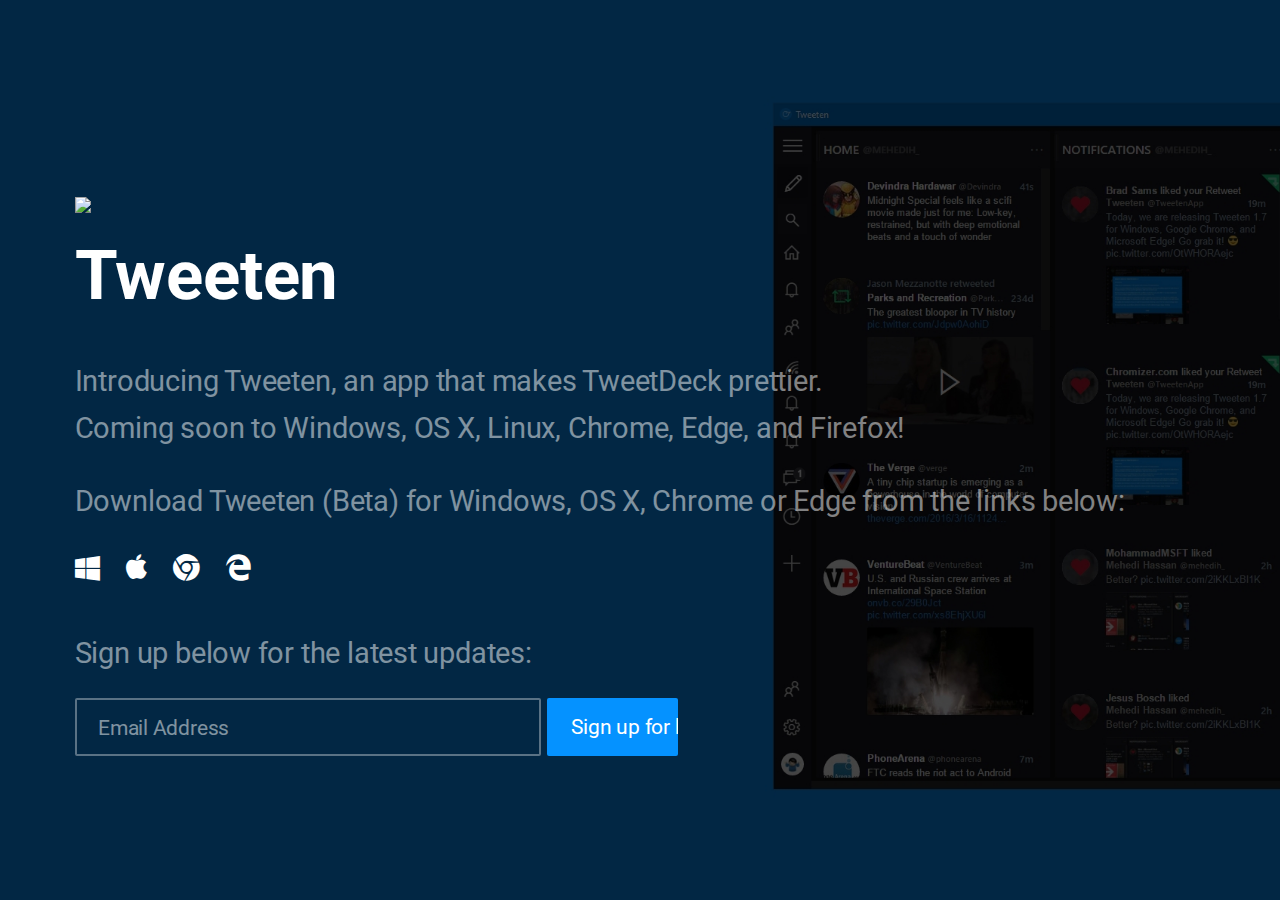
==== commit 86a117e4: "Updates" ====
--- a/index.html
+++ b/index.html
@@ -5,35 +5,36 @@
 		<meta charset="utf-8" />
 		<meta name="viewport" content="width=device-width, initial-scale=1, user-scalable=no" />
 		<link rel="stylesheet" href="assets/css/main.css" />
-        <link rel="apple-touch-icon" sizes="57x57" href="/apple-touch-icon-57x57.png">
-        <link rel="apple-touch-icon" sizes="60x60" href="/apple-touch-icon-60x60.png">
-        <link rel="apple-touch-icon" sizes="72x72" href="/apple-touch-icon-72x72.png">
-        <link rel="apple-touch-icon" sizes="76x76" href="/apple-touch-icon-76x76.png">
-        <link rel="apple-touch-icon" sizes="114x114" href="/apple-touch-icon-114x114.png">
-        <link rel="apple-touch-icon" sizes="120x120" href="/apple-touch-icon-120x120.png">
-        <link rel="apple-touch-icon" sizes="144x144" href="/apple-touch-icon-144x144.png">
-        <link rel="apple-touch-icon" sizes="152x152" href="/apple-touch-icon-152x152.png">
-        <link rel="apple-touch-icon" sizes="180x180" href="/apple-touch-icon-180x180.png">
-        <link rel="icon" type="image/png" href="/favicon-32x32.png" sizes="32x32">
-        <link rel="icon" type="image/png" href="/android-chrome-192x192.png" sizes="192x192">
-        <link rel="icon" type="image/png" href="/favicon-96x96.png" sizes="96x96">
-        <link rel="icon" type="image/png" href="/favicon-16x16.png" sizes="16x16">
-        <link rel="shortcut icon" href="/favicon.ico?v=2" />
-        <link rel="manifest" href="/manifest.json">
-        <link rel="mask-icon" href="/safari-pinned-tab.svg" color="#5bbad5">
+        <link rel="apple-touch-icon" sizes="57x57" href="inc/apple-touch-icon-57x57.png">
+        <link rel="apple-touch-icon" sizes="60x60" href="inc/apple-touch-icon-60x60.png">
+        <link rel="apple-touch-icon" sizes="72x72" href="inc/apple-touch-icon-72x72.png">
+        <link rel="apple-touch-icon" sizes="76x76" href="inc/apple-touch-icon-76x76.png">
+        <link rel="apple-touch-icon" sizes="114x114" href="inc/apple-touch-icon-114x114.png">
+        <link rel="apple-touch-icon" sizes="120x120" href="inc/apple-touch-icon-120x120.png">
+        <link rel="apple-touch-icon" sizes="144x144" href="inc/apple-touch-icon-144x144.png">
+        <link rel="apple-touch-icon" sizes="152x152" href="inc/apple-touch-icon-152x152.png">
+        <link rel="apple-touch-icon" sizes="180x180" href="inc/apple-touch-icon-180x180.png">
+        <link rel="icon" type="image/png" href="inc/favicon-32x32.png" sizes="32x32">
+        <link rel="icon" type="image/png" href="inc/android-chrome-192x192.png" sizes="192x192">
+        <link rel="icon" type="image/png" href="inc/favicon-96x96.png" sizes="96x96">
+        <link rel="icon" type="image/png" href="inc/favicon-16x16.png" sizes="16x16">
+        <link rel="shortcut icon" href="inc/favicon.ico?v=2" />
+        <link rel="manifest" href="inc/manifest.json">
+        <link rel="mask-icon" href="inc/safari-pinned-tab.svg" color="#5bbad5">
         <meta name="msapplication-TileColor" content="#da532c">
-        <meta name="msapplication-TileImage" content="/mstile-144x144.png">
+        <meta name="msapplication-TileImage" content="inc/mstile-144x144.png">
         <meta name="theme-color" content="#16527d">
 	</head>
 	<body>
         <header id="header">
-            <img class="logo" src="http://tweeten.xyz/logo.png"/>
+            <img class="logo" src="http://tweeten.xyz/inc/logo.png"/>
             <h1>Tweeten</h1>
             <p>Introducing Tweeten, an app that makes TweetDeck prettier.<br />
             Coming soon to Windows, OS X, Linux, Chrome, Edge, and Firefox!</p>
-            <p class="download">Download Tweeten (Beta) for Windows, Chrome or Edge from the links below:</p>
+            <p class="download">Download Tweeten (Beta) for Windows, OS X, Chrome or Edge from the links below:</p>
             <ul class="icons">
                 <li><a title="Get Tweeten for Windows 10, 8 or 7" href="http://tweeten.xyz/windows" class="icon fa-windows"><span class="label">Windows</span></a></li>
+                <li><a title="Get Tweeten for OS X" href="http://tweeten.xyz/osx" class="icon fa-apple"><span class="label">OS X</span></a></li>
                 <li><a title="Get Tweeten for Google Chrome" href="http://tweeten.xyz/chrome" class="icon fa-chrome"><span class="label">Chrome</span></a></li>
                 <li><a title="Get Tweeten for Microsoft Edge" href="http://tweeten.xyz/edge" class="icon fa-edge"><span class="label">Edge</span></a></li>
             </ul>
--- a/assets/css/main.css
+++ b/assets/css/main.css
@@ -275,11 +275,11 @@
 
 	body, input, select, textarea {
 		color: rgba(255, 255, 255, 0.75);
-		font-family: "Roboto", sans-serif;
-		font-size: 16pt;
-		font-weight: 400;
-		letter-spacing: -0.01em;
-		line-height: 1.65em;
+		font-family: "Roboto", sans-serif !important;
+		font-size: 16pt !important;
+		font-weight: 400 !important;
+		letter-spacing: -0.01em !important;
+		line-height: 1.65em !important;
 	}
 
 		@media screen and (max-width: 1680px) {
@@ -1091,7 +1091,6 @@
 		bottom: 4em;
 		color: rgba(255, 255, 255, 0.5);
 		left: 4em;
-		opacity: 0.5;
 		position: absolute;
 	}
 
@@ -1180,7 +1179,6 @@
         #mc_embed_signup{
             width: 55%;
             display: block;
-            overflow: hidden;
         }
 
         .email{
@@ -1201,9 +1199,10 @@
             }
 
              #mc-embedded-subscribe{
-                width: 150px !important;
+                width: auto !important;
                 margin-left: 0% !important;
                 margin-top: 20px !important;
+                padding: 0 15px !important;
             }
         }
 
